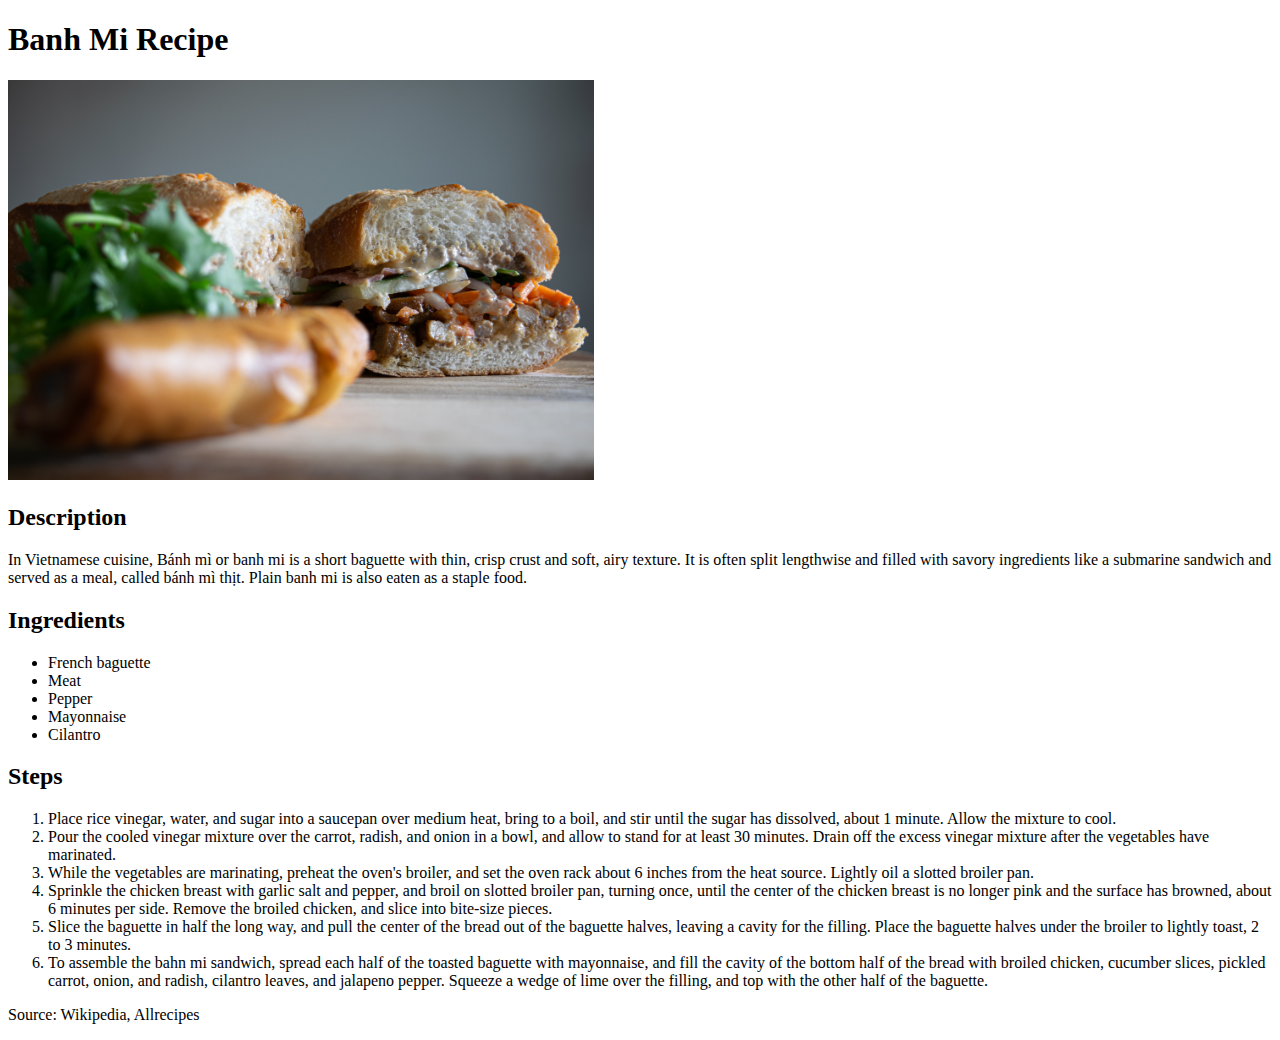
==== recipes/banhmi.html @ f92ee753 "Recipe Project" ====
<!DOCTYPE html>
<html lang="en">
  <head>
    <meta charset="UTF-8" />
    <title>Vietnamese Banh Mi</title>
  </head>
  <body>
    <h1>Banh Mi Recipe</h1>

    <img
      src="../img/banhmi.jpg"
      alt="Vietnamese Banh Mi"
      style="width: auto; height: 400px"
    />

    <h2>Description</h2>

    <p>
      In Vietnamese cuisine, Bánh mì or banh mi is a short baguette with thin,
      crisp crust and soft, airy texture. It is often split lengthwise and
      filled with savory ingredients like a submarine sandwich and served as a
      meal, called bánh mì thịt. Plain banh mi is also eaten as a staple food.
    </p>

    <h2>Ingredients</h2>
    <ul>
      <li>French baguette</li>
      <li>Meat</li>
      <li>Pepper</li>
      <li>Mayonnaise</li>
      <li>Cilantro</li>
    </ul>

    <h2>Steps</h2>
    <ol>
      <li>
        Place rice vinegar, water, and sugar into a saucepan over medium heat,
        bring to a boil, and stir until the sugar has dissolved, about 1 minute.
        Allow the mixture to cool.
      </li>
      <li>
        Pour the cooled vinegar mixture over the carrot, radish, and onion in a
        bowl, and allow to stand for at least 30 minutes. Drain off the excess
        vinegar mixture after the vegetables have marinated.
      </li>
      <li>
        While the vegetables are marinating, preheat the oven's broiler, and set
        the oven rack about 6 inches from the heat source. Lightly oil a slotted
        broiler pan.
      </li>
      <li>
        Sprinkle the chicken breast with garlic salt and pepper, and broil on
        slotted broiler pan, turning once, until the center of the chicken
        breast is no longer pink and the surface has browned, about 6 minutes
        per side. Remove the broiled chicken, and slice into bite-size pieces.
      </li>
      <li>
        Slice the baguette in half the long way, and pull the center of the
        bread out of the baguette halves, leaving a cavity for the filling.
        Place the baguette halves under the broiler to lightly toast, 2 to 3
        minutes.
      </li>
      <li>
        To assemble the bahn mi sandwich, spread each half of the toasted
        baguette with mayonnaise, and fill the cavity of the bottom half of the
        bread with broiled chicken, cucumber slices, pickled carrot, onion, and
        radish, cilantro leaves, and jalapeno pepper. Squeeze a wedge of lime
        over the filling, and top with the other half of the baguette.
      </li>
    </ol>

    <p>Source: Wikipedia, Allrecipes</p>
  </body>
</html>
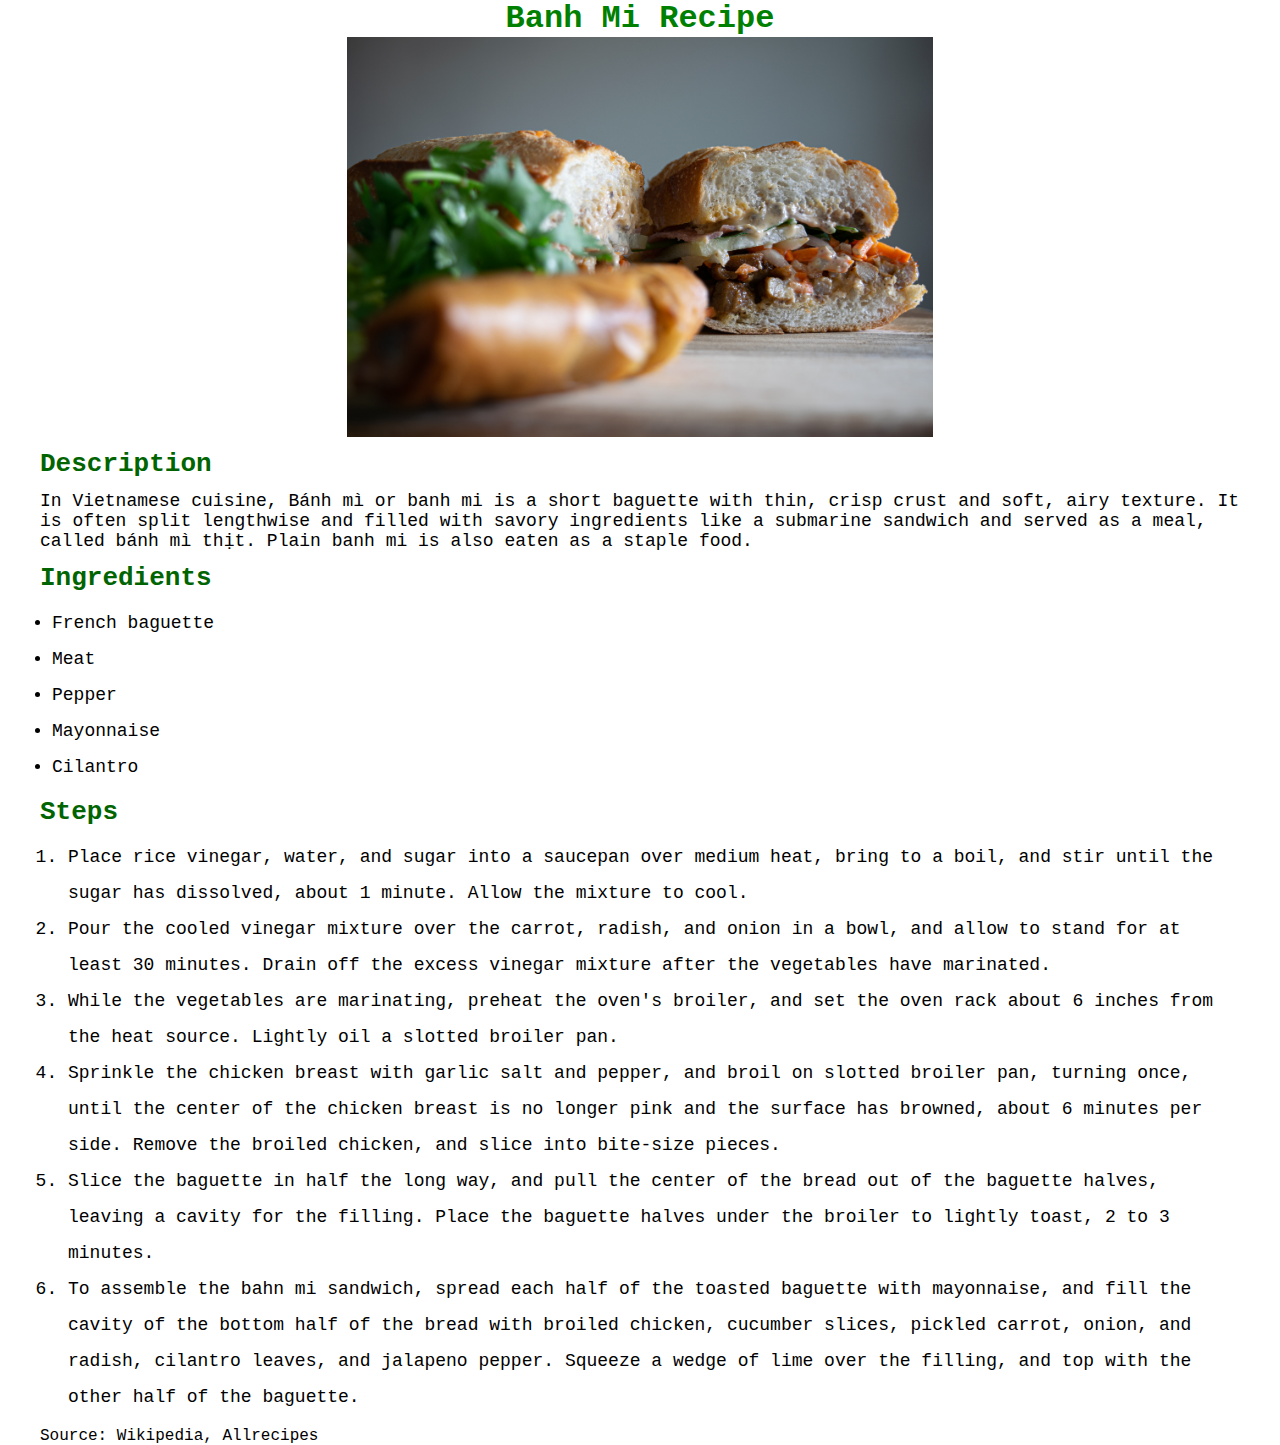
==== commit 3c9523fa: "Added classes for css styling" ====
--- a/recipes/banhmi.html
+++ b/recipes/banhmi.html
@@ -3,72 +3,78 @@
   <head>
     <meta charset="UTF-8" />
     <title>Vietnamese Banh Mi</title>
+
+    <link rel="stylesheet" href="../css/style.css" />
   </head>
   <body>
-    <h1>Banh Mi Recipe</h1>
+    <h1 class="h1-heading">Banh Mi Recipe</h1>
 
     <img
+      class="food-img"
       src="../img/banhmi.jpg"
       alt="Vietnamese Banh Mi"
       style="width: auto; height: 400px"
     />
 
-    <h2>Description</h2>
+    <div class="container">
+      <h2 class="h2-heading">Description</h2>
 
-    <p>
-      In Vietnamese cuisine, Bánh mì or banh mi is a short baguette with thin,
-      crisp crust and soft, airy texture. It is often split lengthwise and
-      filled with savory ingredients like a submarine sandwich and served as a
-      meal, called bánh mì thịt. Plain banh mi is also eaten as a staple food.
-    </p>
+      <p class="recipe-description">
+        In Vietnamese cuisine, Bánh mì or banh mi is a short baguette with thin,
+        crisp crust and soft, airy texture. It is often split lengthwise and
+        filled with savory ingredients like a submarine sandwich and served as a
+        meal, called bánh mì thịt. Plain banh mi is also eaten as a staple food.
+      </p>
 
-    <h2>Ingredients</h2>
-    <ul>
-      <li>French baguette</li>
-      <li>Meat</li>
-      <li>Pepper</li>
-      <li>Mayonnaise</li>
-      <li>Cilantro</li>
-    </ul>
+      <h2 class="h2-heading">Ingredients</h2>
+      <ul class="list unordered-list">
+        <li>French baguette</li>
+        <li>Meat</li>
+        <li>Pepper</li>
+        <li>Mayonnaise</li>
+        <li>Cilantro</li>
+      </ul>
 
-    <h2>Steps</h2>
-    <ol>
-      <li>
-        Place rice vinegar, water, and sugar into a saucepan over medium heat,
-        bring to a boil, and stir until the sugar has dissolved, about 1 minute.
-        Allow the mixture to cool.
-      </li>
-      <li>
-        Pour the cooled vinegar mixture over the carrot, radish, and onion in a
-        bowl, and allow to stand for at least 30 minutes. Drain off the excess
-        vinegar mixture after the vegetables have marinated.
-      </li>
-      <li>
-        While the vegetables are marinating, preheat the oven's broiler, and set
-        the oven rack about 6 inches from the heat source. Lightly oil a slotted
-        broiler pan.
-      </li>
-      <li>
-        Sprinkle the chicken breast with garlic salt and pepper, and broil on
-        slotted broiler pan, turning once, until the center of the chicken
-        breast is no longer pink and the surface has browned, about 6 minutes
-        per side. Remove the broiled chicken, and slice into bite-size pieces.
-      </li>
-      <li>
-        Slice the baguette in half the long way, and pull the center of the
-        bread out of the baguette halves, leaving a cavity for the filling.
-        Place the baguette halves under the broiler to lightly toast, 2 to 3
-        minutes.
-      </li>
-      <li>
-        To assemble the bahn mi sandwich, spread each half of the toasted
-        baguette with mayonnaise, and fill the cavity of the bottom half of the
-        bread with broiled chicken, cucumber slices, pickled carrot, onion, and
-        radish, cilantro leaves, and jalapeno pepper. Squeeze a wedge of lime
-        over the filling, and top with the other half of the baguette.
-      </li>
-    </ol>
+      <h2 class="h2-heading">Steps</h2>
+      <ol class="list ordered-list">
+        <li>
+          Place rice vinegar, water, and sugar into a saucepan over medium heat,
+          bring to a boil, and stir until the sugar has dissolved, about 1
+          minute. Allow the mixture to cool.
+        </li>
+        <li>
+          Pour the cooled vinegar mixture over the carrot, radish, and onion in
+          a bowl, and allow to stand for at least 30 minutes. Drain off the
+          excess vinegar mixture after the vegetables have marinated.
+        </li>
+        <li>
+          While the vegetables are marinating, preheat the oven's broiler, and
+          set the oven rack about 6 inches from the heat source. Lightly oil a
+          slotted broiler pan.
+        </li>
+        <li>
+          Sprinkle the chicken breast with garlic salt and pepper, and broil on
+          slotted broiler pan, turning once, until the center of the chicken
+          breast is no longer pink and the surface has browned, about 6 minutes
+          per side. Remove the broiled chicken, and slice into bite-size pieces.
+        </li>
+        <li>
+          Slice the baguette in half the long way, and pull the center of the
+          bread out of the baguette halves, leaving a cavity for the filling.
+          Place the baguette halves under the broiler to lightly toast, 2 to 3
+          minutes.
+        </li>
+        <li>
+          To assemble the bahn mi sandwich, spread each half of the toasted
+          baguette with mayonnaise, and fill the cavity of the bottom half of
+          the bread with broiled chicken, cucumber slices, pickled carrot,
+          onion, and radish, cilantro leaves, and jalapeno pepper. Squeeze a
+          wedge of lime over the filling, and top with the other half of the
+          baguette.
+        </li>
+      </ol>
 
-    <p>Source: Wikipedia, Allrecipes</p>
+      <p>Source: Wikipedia, Allrecipes</p>
+    </div>
   </body>
 </html>
--- a/css/style.css
+++ b/css/style.css
@@ -0,0 +1,84 @@
+* {
+  margin: 0;
+  padding: 0;
+  box-sizing: border-box;
+}
+
+body {
+  font-family: "Courier New", sans-serif;
+}
+
+.container {
+  max-width: 1200px;
+  margin: auto;
+}
+
+.h1-heading {
+  color: green;
+  text-align: center;
+}
+
+.main-img {
+  display: block;
+  margin-left: auto;
+  margin-right: auto;
+  margin-bottom: 12px;
+}
+
+.center {
+  text-align: center;
+  list-style: none;
+}
+
+.recipe-link:link,
+.recipe-link:visited {
+  display: inline-block;
+  text-decoration: none;
+  color: darkolivegreen;
+  margin: 12px 24px;
+}
+
+.recipe-link:hover,
+.recipe-link:active {
+  text-decoration: underline;
+}
+
+/* RECIPES STYLING */
+.food-img {
+  display: block;
+  margin-left: auto;
+  margin-right: auto;
+  margin-bottom: 12px;
+}
+
+.h2-heading {
+  color: darkgreen;
+  font-size: 26px;
+  margin-bottom: 12px;
+}
+
+.recipe-description {
+  font-size: 18px;
+  margin-bottom: 12px;
+}
+
+.list {
+  font-size: 18px;
+  line-height: 2;
+}
+
+.unordered-list {
+  margin-left: 12px;
+}
+
+.unordered-list li:last-child {
+  margin-bottom: 12px;
+}
+
+.ordered-list {
+  margin-left: 28px;
+}
+
+.ordered-list li:last-child {
+  margin-bottom: 12px;
+}
